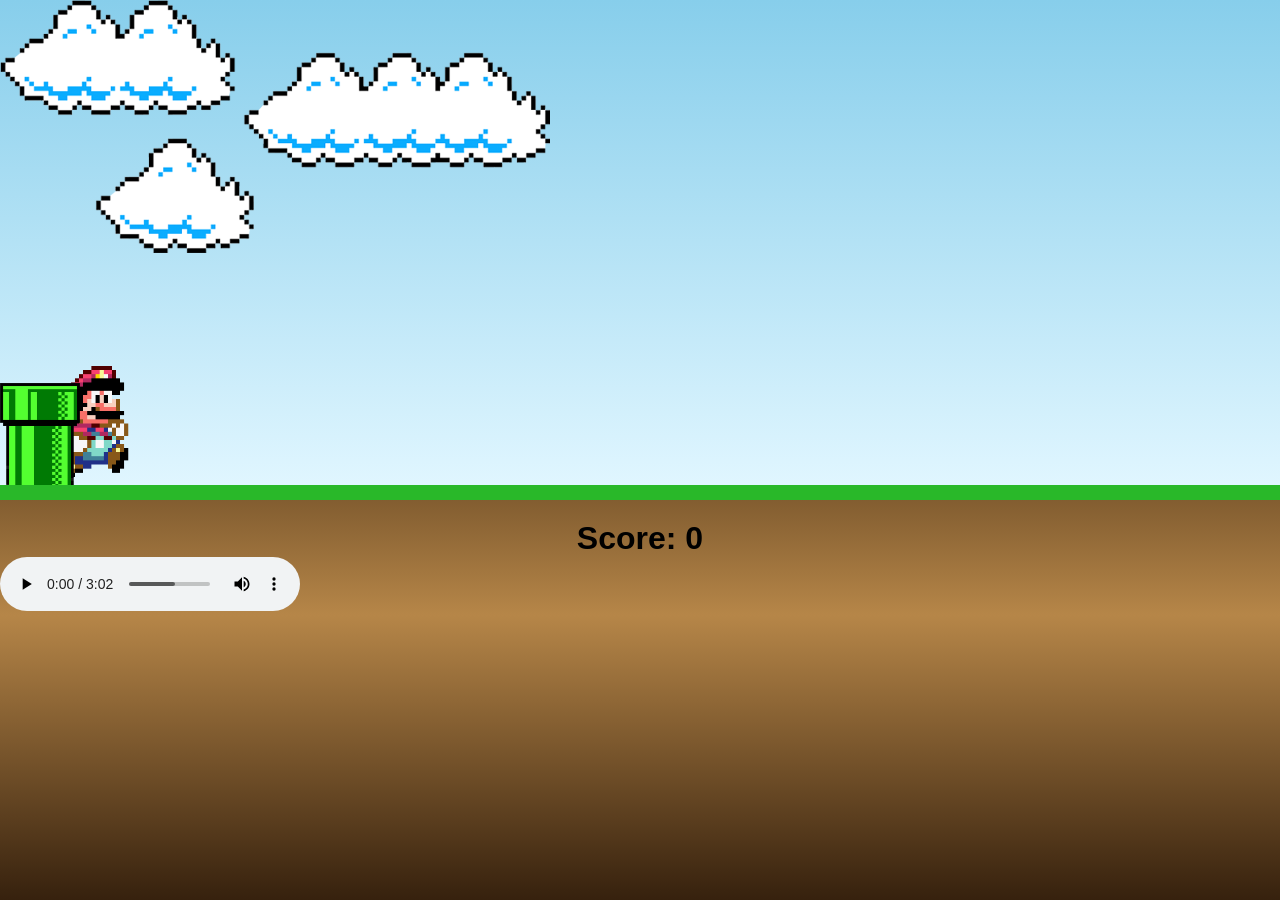
==== PacoteDowload/TrabalhoHCJ/Jogo.html @ 8591730f "Commit all these things" ====
<!DOCTYPE html>
<html lang="pt-br">
<head>
    <meta charset="UTF-8">
    <meta name="viewport" content="width=device-width, initial-scale=1.0">
    <title>Mario Run!</title>
    <link rel="shortcut icon" href="Imagens/pipe.png" type="image/x-icon">
    <link rel="stylesheet" href="Jogo_style.css">
    <script src="Jogo.js" defer></script>
    <style></style>
</head>
<body>
<div class="game-board">
    <img src="Imagens/clouds.png" class="clouds" alt="nuvem">
    <img src="Imagens/mario.gif" class="mario" alt="mario">
    <img src="Imagens/pipe.png" class="pipe" alt="pipe">
    
    </div>

<h1 class="score">Score: <span id="score">0</span></h1>
<script src="script.js"></script>

<audio controls autoplay
 src="sons/Overworld Theme - Super Mario World.mp3">
</audio>

    
</body>
</html>
---- PacoteDowload/TrabalhoHCJ/Jogo_style.css ----
*{
    margin: 0;
    padding: 0;
    box-sizing: border-box;
}

.game-board{
    width: 100%;
    height: 500px;
    border-bottom: 15px solid rgb(41, 184, 41);
    margin: 0 auto;
    position: relative;
    overflow: hidden;
    background: linear-gradient(#87CEEB, #E0F6FF);
}

body{
    background-image: linear-gradient(rgb(182, 134, 72),rgb(44, 25, 9),rgb(182, 134, 72));
}

.pipe{
    position: absolute;
    bottom: 0;
    width: 80px;
    animation: pipe-animation 2s infinite linear;
    
}  

.mario{
    width: 150px;
    position: absolute;
    bottom: 0;
    
}

.jump{
    animation: jump 500ms ease-out;
}

.clouds{
    width: 550px;
    position: absolute;
    animation: clouds-animation 30s infinite linear;
}

.score{
    font-family: 'Franklin Gothic Medium', 'Arial Narrow', Arial, sans-serif;
    margin-top: 20px;
    text-align: center;
}

@keyframes jump{
   0%{
    bottom: 0px;
   }
   40%{
    bottom: 180px;
   }

   50%{
    bottom: 180px;
   }
   60%{
    bottom: 180px;
   }
   100%{
    bottom: 0px;
   }
}

@keyframes pipe-animation{
    from{
        right: -80px;
    }

    to{
        right: 100%;
 }
}

@keyframes clouds-animation{
    from{right: -550px;}
    to {right: 100%}
}
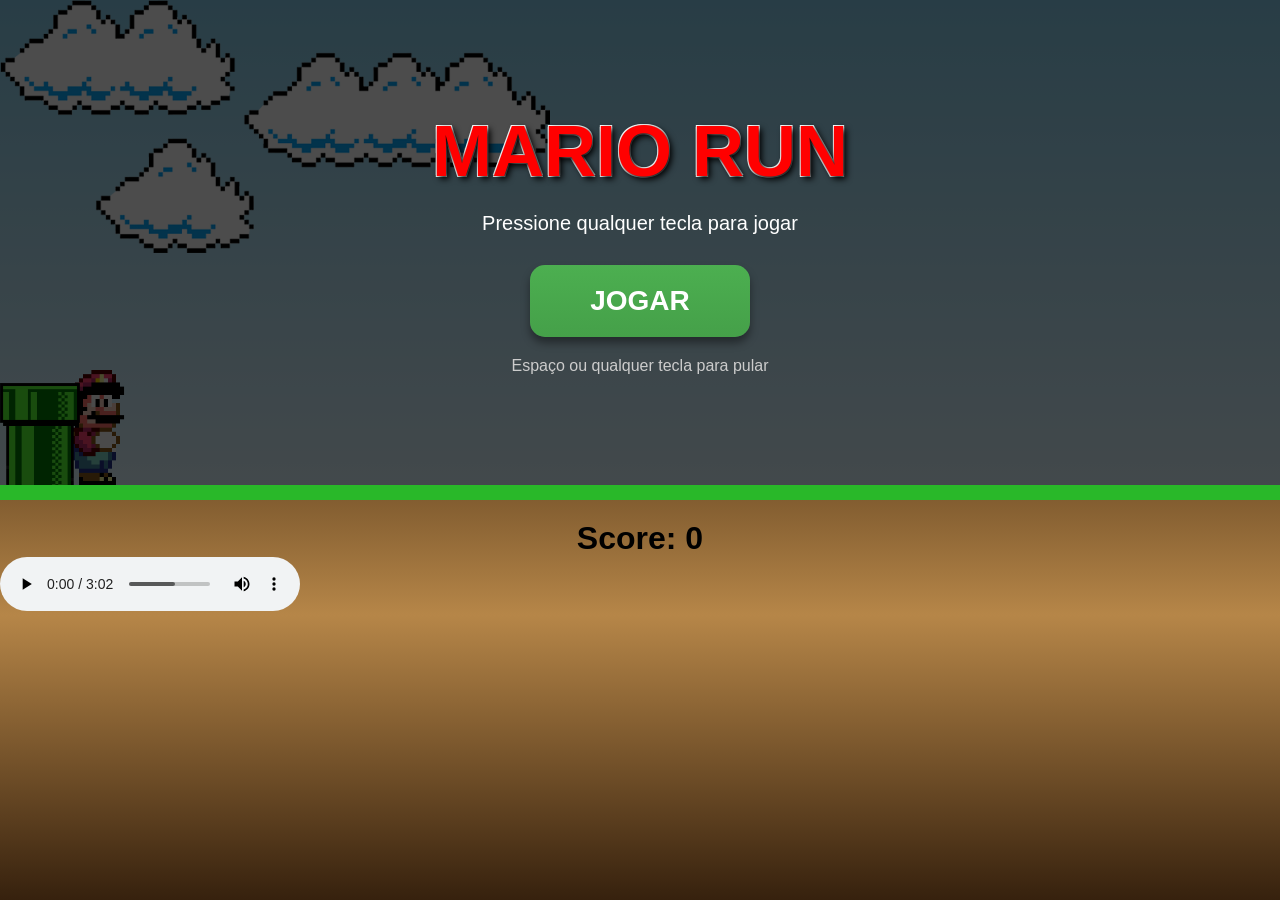
==== commit 2c24e300: "Update" ====
--- a/PacoteDowload/TrabalhoHCJ/Jogo.html
+++ b/PacoteDowload/TrabalhoHCJ/Jogo.html
@@ -14,8 +14,21 @@
     <img src="Imagens/clouds.png" class="clouds" alt="nuvem">
     <img src="Imagens/mario.gif" class="mario" alt="mario">
     <img src="Imagens/pipe.png" class="pipe" alt="pipe">
-    
+    <img src="Imagens/Mario_Coin.png" class="coin" alt="coin">
+
+    <div class="start-menu" id="startMenu">
+        <h1 class="game-title">MARIO RUN</h1>
+        <p class="subtitle">Pressione qualquer tecla para jogar</p>
+        <button id="playBtn">JOGAR</button>
+        <p class="instructions">Espaço ou qualquer tecla para pular</p>
     </div>
+
+    <div class="game-over" id="gameOver">
+        <h2>GAME OVER</h2>
+        <p>Score Final: <span id="finalScore">0</span></p>
+        <button id="restartBtn">Reiniciar</button>
+    </div>
+</div>
 
 <h1 class="score">Score: <span id="score">0</span></h1>
 <script src="script.js"></script>
--- a/PacoteDowload/TrabalhoHCJ/Jogo_style.css
+++ b/PacoteDowload/TrabalhoHCJ/Jogo_style.css
@@ -22,7 +22,7 @@
     position: absolute;
     bottom: 0;
     width: 80px;
-    animation: pipe-animation 2s infinite linear;
+    animation: pipe-animation 2s infinite linear paused;
     
 }  
 
@@ -41,6 +41,23 @@
     width: 550px;
     position: absolute;
     animation: clouds-animation 30s infinite linear;
+}
+
+.coin{
+    width: 50px;
+    position: absolute;
+    right: -50px;
+    display: none;
+    animation: coin-float 1s infinite ease-in-out;
+}
+
+@keyframes coin-move{
+    from{
+        right: -50px;
+    }
+    to{
+        right: 100%;
+    }
 }
 
 .score{
@@ -82,3 +99,156 @@
     from{right: -550px;}
     to {right: 100%}
 }
+
+@keyframes coin-float{
+    0%, 100%{
+        transform: translateY(0px);
+    }
+    50%{
+        transform: translateY(-20px);
+    }
+}
+
+.start-menu{
+    display: flex;
+    flex-direction: column;
+    align-items: center;
+    justify-content: center;
+    position: absolute;
+    top: 0;
+    left: 0;
+    width: 100%;
+    height: 100%;
+    background: rgba(0, 0, 0, 0.7);
+    z-index: 200;
+}
+
+.game-title{
+    font-size: 72px;
+    color: #ff0000;
+    font-family: 'Arial', sans-serif;
+    font-weight: bold;
+    text-shadow: 3px 3px 6px #000, 
+                 -1px -1px 0 #fff,
+                 1px -1px 0 #fff,
+                 -1px 1px 0 #fff,
+                 1px 1px 0 #fff;
+    margin-bottom: 20px;
+    animation: pulse 2s infinite;
+}
+
+.subtitle{
+    font-size: 20px;
+    color: #fff;
+    font-family: 'Arial', sans-serif;
+    margin-bottom: 30px;
+    animation: blink 1.5s infinite;
+}
+
+.instructions{
+    font-size: 16px;
+    color: #ccc;
+    font-family: 'Arial', sans-serif;
+    margin-top: 20px;
+}
+
+@keyframes pulse{
+    0%, 100%{
+        transform: scale(1);
+    }
+    50%{
+        transform: scale(1.05);
+    }
+}
+
+@keyframes blink{
+    0%, 100%{
+        opacity: 1;
+    }
+    50%{
+        opacity: 0.3;
+    }
+}
+
+#playBtn{
+    padding: 20px 60px;
+    font-size: 28px;
+    background: linear-gradient(#4CAF50, #45a049);
+    color: white;
+    border: none;
+    border-radius: 15px;
+    cursor: pointer;
+    font-family: 'Arial', sans-serif;
+    font-weight: bold;
+    transition: all 0.3s ease;
+    box-shadow: 0 6px 8px rgba(0, 0, 0, 0.4);
+}
+
+#playBtn:hover{
+    background: linear-gradient(#50c754, #4CAF50);
+    transform: scale(1.1);
+    box-shadow: 0 8px 10px rgba(0, 0, 0, 0.5);
+}
+
+#playBtn:active{
+    transform: scale(0.95);
+}
+
+.game-over{
+    display: none;
+    position: absolute;
+    top: 50%;
+    left: 50%;
+    transform: translate(-50%, -50%);
+    background: rgba(0, 0, 0, 0.85);
+    padding: 40px;
+    border-radius: 20px;
+    text-align: center;
+    z-index: 100;
+    border: 3px solid #fff;
+}
+
+.game-over h2{
+    color: #ff0000;
+    font-size: 48px;
+    font-family: 'Arial', sans-serif;
+    margin-bottom: 20px;
+    text-shadow: 2px 2px 4px #000;
+}
+
+.game-over p{
+    color: #fff;
+    font-size: 24px;
+    font-family: 'Arial', sans-serif;
+    margin-bottom: 30px;
+}
+
+.game-over #finalScore{
+    color: #FFD700;
+    font-weight: bold;
+    font-size: 28px;
+}
+
+#restartBtn{
+    padding: 15px 40px;
+    font-size: 20px;
+    background: linear-gradient(#ff6b6b, #ee5a5a);
+    color: white;
+    border: none;
+    border-radius: 10px;
+    cursor: pointer;
+    font-family: 'Arial', sans-serif;
+    font-weight: bold;
+    transition: all 0.3s ease;
+    box-shadow: 0 4px 6px rgba(0, 0, 0, 0.3);
+}
+
+#restartBtn:hover{
+    background: linear-gradient(#ff5252, #ff3838);
+    transform: scale(1.1);
+    box-shadow: 0 6px 8px rgba(0, 0, 0, 0.4);
+}
+
+#restartBtn:active{
+    transform: scale(0.95);
+}
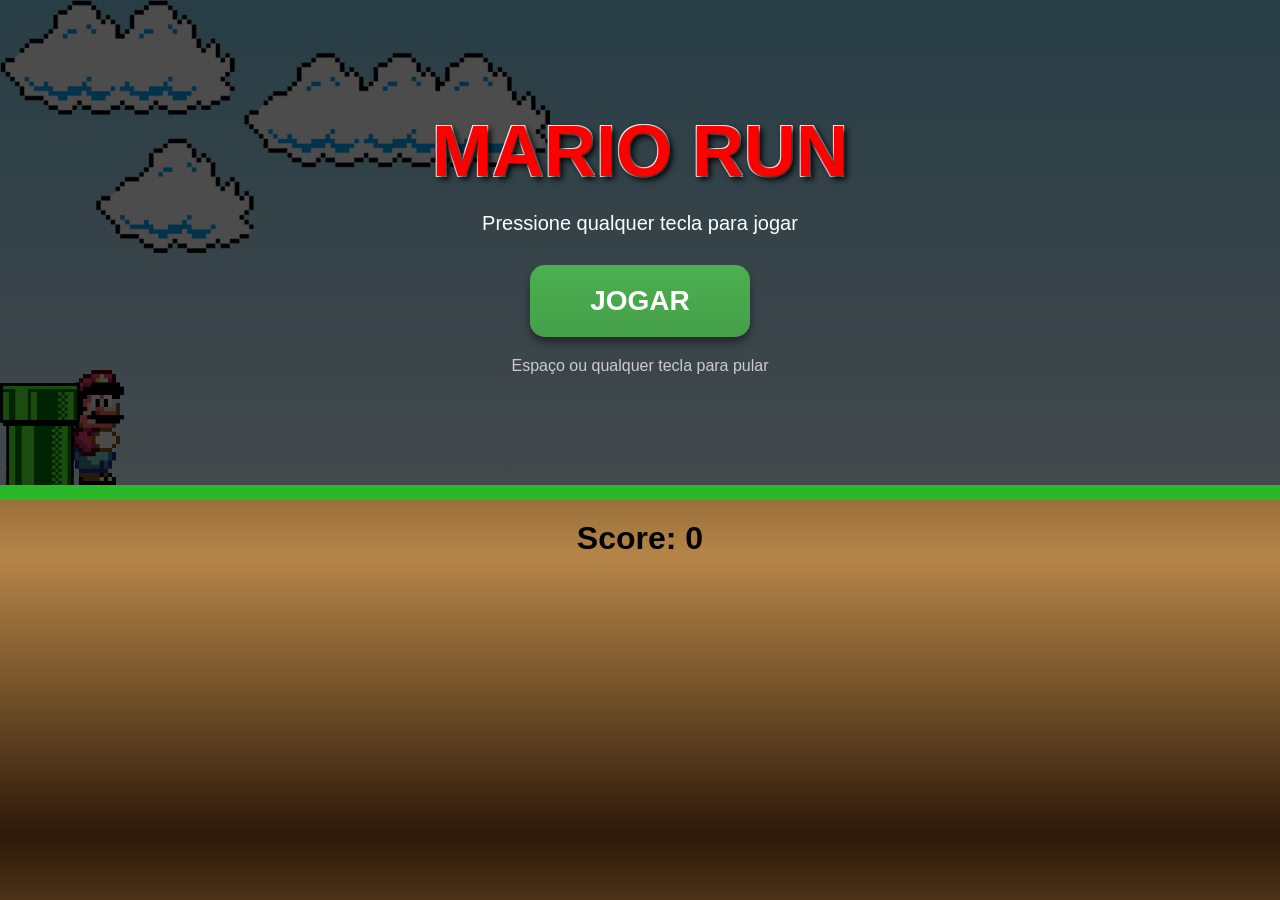
==== commit 5644087c: "Update 2" ====
--- a/PacoteDowload/TrabalhoHCJ/Jogo.html
+++ b/PacoteDowload/TrabalhoHCJ/Jogo.html
@@ -4,7 +4,7 @@
     <meta charset="UTF-8">
     <meta name="viewport" content="width=device-width, initial-scale=1.0">
     <title>Mario Run!</title>
-    <link rel="shortcut icon" href="Imagens/pipe.png" type="image/x-icon">
+    <link rel="shortcut icon" href="Imagens/pipe.png" type="imageO/x-icon">
     <link rel="stylesheet" href="Jogo_style.css">
     <script src="Jogo.js" defer></script>
     <style></style>
@@ -33,9 +33,7 @@
 <h1 class="score">Score: <span id="score">0</span></h1>
 <script src="script.js"></script>
 
-<audio controls autoplay
- src="sons/Overworld Theme - Super Mario World.mp3">
-</audio>
+<audio id="bgMusic" src="sons/Overworld Theme - Super Mario World.mp3"></audio>
 
     
 </body>
